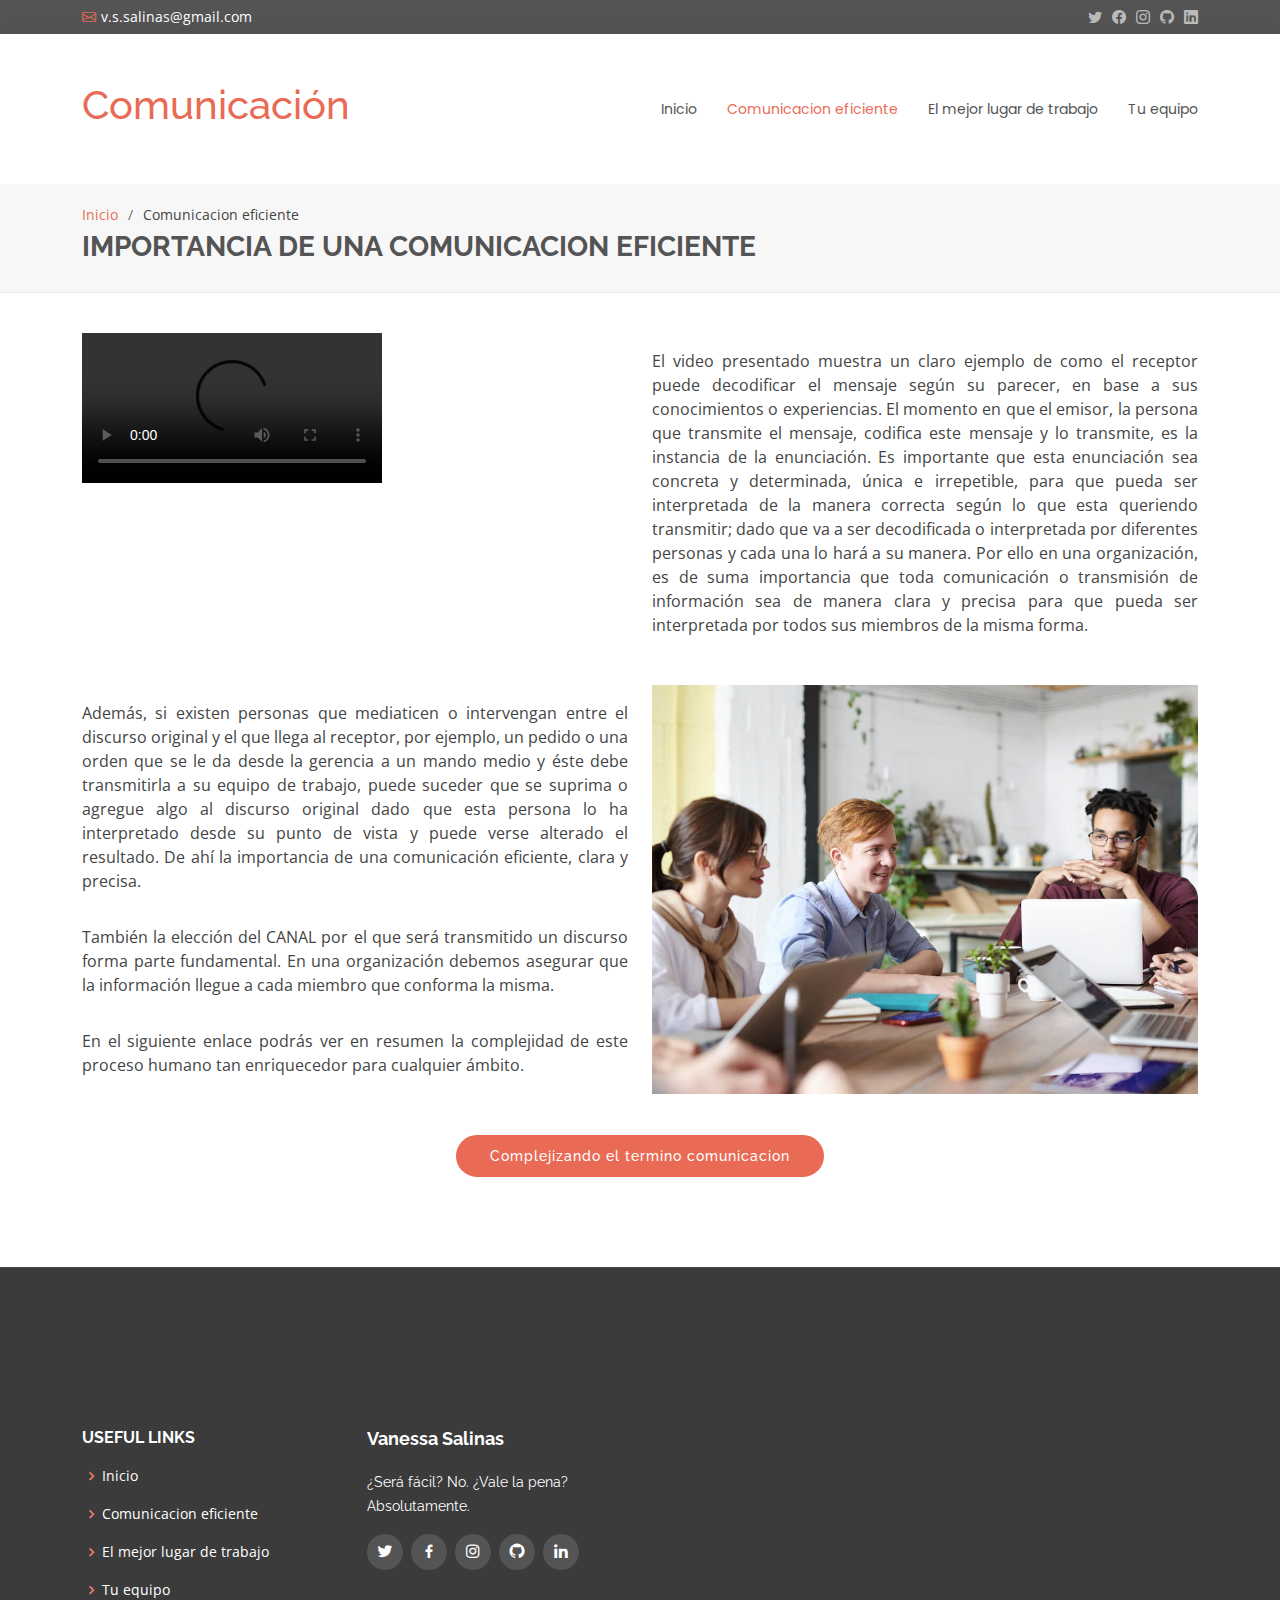
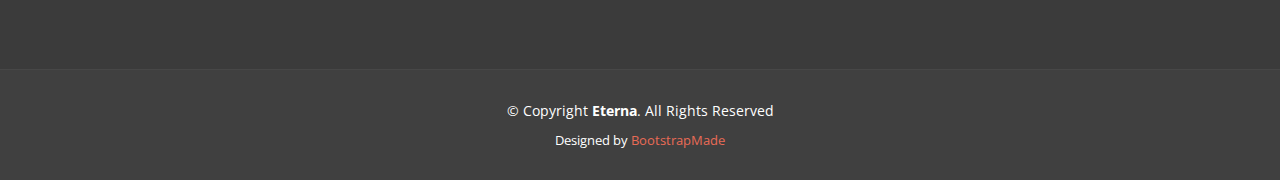
==== about.html @ 5f300caf "Añadimos archivos" ====
<!DOCTYPE html>
<html lang="en">

<head>
  <meta charset="utf-8">
  <meta content="width=device-width, initial-scale=1.0" name="viewport">

  <title>Comunicacion Eficiente - Lengua y Comunicacion</title>
  <meta content="" name="description">
  <meta content="" name="keywords">

  <!-- Favicons -->
  <link href="assets/img/favicon.png" rel="icon">
  <link href="assets/img/apple-touch-icon.png" rel="apple-touch-icon">

  <!-- Google Fonts -->
  <link href="https://fonts.googleapis.com/css?family=Open+Sans:300,300i,400,400i,600,600i,700,700i|Raleway:300,300i,400,400i,500,500i,600,600i,700,700i|Poppins:300,300i,400,400i,500,500i,600,600i,700,700i" rel="stylesheet">

  <!-- Vendor CSS Files -->
  <link href="assets/vendor/animate.css/animate.min.css" rel="stylesheet">
  <link href="assets/vendor/bootstrap/css/bootstrap.min.css" rel="stylesheet">
  <link href="assets/vendor/bootstrap-icons/bootstrap-icons.css" rel="stylesheet">
  <link href="assets/vendor/boxicons/css/boxicons.min.css" rel="stylesheet">
  <link href="assets/vendor/glightbox/css/glightbox.min.css" rel="stylesheet">
  <link href="assets/vendor/swiper/swiper-bundle.min.css" rel="stylesheet">

  <!-- Template Main CSS File -->
  <link href="assets/css/style.css" rel="stylesheet">

  <!-- =======================================================
  * Template Name: Eterna - v4.9.1
  * Template URL: https://bootstrapmade.com/eterna-free-multipurpose-bootstrap-template/
  * Author: BootstrapMade.com
  * License: https://bootstrapmade.com/license/
  ======================================================== -->
</head>

<body>

  <!-- ======= Top Bar ======= -->
  <section id="topbar" class="d-flex align-items-center">
    <div class="container d-flex justify-content-center justify-content-md-between">
      <div class="contact-info d-flex align-items-center">
        <i class="bi bi-envelope d-flex align-items-center"><a href="mailto:v.s.salinas@gmail.com">v.s.salinas@gmail.com</a></i>
      </div>
      <div class="social-links d-none d-md-flex align-items-center">
        <a href="https://twitter.com/Vane_salinas32" target="_blank" class="twitter"><i class="bi bi-twitter"></i></a>
        <a href="https://www.facebook.com/vane.salinas.31/" target="_blank" class="facebook"><i class="bi bi-facebook"></i></a>
        <a href="https://www.instagram.com/vane.salinas.31/" target="_blank" class="instagram"><i class="bi bi-instagram"></i></a>
        <a href="https://github.com/vanesalinas" target="_blank" class="github"><i class="bi bi-github"></i></a>
        <a href="https://www.linkedin.com/in/vanesalinas/" target="_blank" class="linkedin"><i class="bi bi-linkedin"></i></a>
      </div>
    </div>
  </section>

  <!-- ======= Header ======= -->
  <header id="header" class="d-flex align-items-center">
    <div class="container d-flex justify-content-between align-items-center">

      <div class="logo">
        <h1><a href="index.html">Comunicación</a></h1>
      </div>

      <nav id="navbar" class="navbar">
        <ul>
          <li><a href="index.html">Inicio</a></li>
          <li><a class="active" href="about.html">Comunicacion eficiente</a></li>
          <li><a href="services.html">El mejor lugar de trabajo</a></li>
          <li><a href="portfolio.html">Tu equipo</a></li>
        </ul>
        <i class="bi bi-list mobile-nav-toggle"></i>
      </nav><!-- .navbar -->

    </div>
  </header><!-- End Header -->

  <main id="main">

    <!-- ======= Breadcrumbs ======= -->
    <section id="breadcrumbs" class="breadcrumbs">
      <div class="container">

        <ol>
          <li><a href="index.html">Inicio</a></li>
          <li>Comunicacion eficiente</li>
        </ol>
        <h2>IMPORTANCIA DE UNA COMUNICACION EFICIENTE</h2>

      </div>
    </section><!-- End Breadcrumbs -->

    <!-- ======= About Section ======= -->
    <section id="about" class="about">
      <div class="container">

        <div class="row">
          <div class="col-lg-6">
            <video src="assets/img/output.mp4" type="video/mp4" class="img-fluid" alt="" controls></video>
          </div>
          <div class="col-lg-6 pt-4 pt-lg-0 content">
            <div style=text-align:justify>
            <p>
              <dd>El video presentado muestra un claro ejemplo de como el receptor puede decodificar el mensaje según su parecer, en base a sus conocimientos o experiencias. El momento en que el emisor, la persona que transmite el mensaje, codifica este mensaje y lo transmite, es la instancia de la enunciación. Es importante que esta enunciación sea concreta y determinada, única e irrepetible, para que pueda ser interpretada de la manera correcta según lo que esta queriendo transmitir; dado que va a ser decodificada o interpretada por diferentes personas y cada una lo hará a su manera. Por ello en una organización, es de suma importancia que toda comunicación o transmisión de información sea de manera clara y precisa para que pueda ser interpretada por todos sus miembros de la misma forma.</dd><br> 
            </p>
            </div>    
          </div>
          <div class="col-lg-6">
            <div style=text-align:justify>            
            <p>
              <dd>Además, si existen personas que mediaticen o intervengan entre el discurso original y el que llega al receptor, por ejemplo, un pedido o una orden que se le da desde la gerencia a un mando medio y éste debe transmitirla a su equipo de trabajo, puede suceder que se suprima o agregue algo al discurso original dado que esta persona lo ha interpretado desde su punto de vista y puede verse alterado el resultado. De ahí la importancia de una comunicación eficiente, clara y precisa.</dd><br>
              <dd>También la elección del CANAL por el que será transmitido un discurso forma parte fundamental. En una organización debemos asegurar que la información llegue a cada miembro que conforma la misma.</dd><br>
              <dd>En el siguiente enlace podrás ver en resumen la complejidad de este proceso humano tan enriquecedor para cualquier ámbito.</dd><br>
            </p>
            </div>
          </div>
          <div class="col-lg-6 pt-4 pt-lg-0 content">
            <img src="assets/img/about.jpg" class="img-fluid" alt="">            
          </div>
          <div style=text-align:center>
            <a href="assets/img/esquema.png" data-gallery="portfolioGallery" class="btn-get-started animate__animated animate__fadeInUp portfolio-lightbox">Complejizando el termino comunicacion</a>
          </div>
        </div>
      </div>
    </section><!-- End About Section -->


  </main><!-- End #main -->

  <!-- ======= Footer ======= -->
  <footer id="footer">
    <div class="footer-top">
      <div class="container">
        <div class="row">

          <div class="col-lg-3 col-md-6 footer-links">
            <h4>Useful Links</h4>
            <ul>
              <li><i class="bx bx-chevron-right"></i> <a href="index.html">Inicio</a></li>
              <li><i class="bx bx-chevron-right"></i> <a href="about.html.">Comunicacion eficiente</a></li>
              <li><i class="bx bx-chevron-right"></i> <a href="services.html">El mejor lugar de trabajo</a></li>
              <li><i class="bx bx-chevron-right"></i> <a href="portfolio.html">Tu equipo</a></li>
            </ul>
          </div>
          
          <div class="col-lg-3 col-md-6 footer-info">   
      		<h3>Vanessa Salinas</h3>
      		<p>¿Será fácil? No. ¿Vale la pena? Absolutamente.</p>
      		<div class="social-links">
        		<a href="https://twitter.com/Vane_salinas32" target="_blank" class="twitter"><i class="bx bxl-twitter"></i></a>
        		<a href="https://www.facebook.com/vane.salinas.31/" target="_blank" class="facebook"><i class="bx bxl-facebook"></i></a>
        		<a href="https://www.instagram.com/vane.salinas.31/" target="_blank" class="instagram"><i class="bx bxl-instagram"></i></a>
        		<a href="https://github.com/vanesalinas" target="_blank" class="github"><i class="bx bxl-github"></i></a>
        		<a href="https://www.linkedin.com/in/vanesalinas/" target="_blank" class="linkedin"><i class="bx bxl-linkedin"></i></a>
      		</div>
	  </div>
        </div>
      </div>
    </div>


    <div class="container">
      <div class="copyright">
        &copy; Copyright <strong><span>Eterna</span></strong>. All Rights Reserved
      </div>
      <div class="credits">
        <!-- All the links in the footer should remain intact. -->
        <!-- You can delete the links only if you purchased the pro version. -->
        <!-- Licensing information: https://bootstrapmade.com/license/ -->
        <!-- Purchase the pro version with working PHP/AJAX contact form: https://bootstrapmade.com/eterna-free-multipurpose-bootstrap-template/ -->
        Designed by <a href="https://bootstrapmade.com/">BootstrapMade</a>
      </div>
    </div>
  </footer><!-- End Footer -->

  <a href="#" class="back-to-top d-flex align-items-center justify-content-center"><i class="bi bi-arrow-up-short"></i></a>

  <!-- Vendor JS Files -->
  <script src="assets/vendor/purecounter/purecounter_vanilla.js"></script>
  <script src="assets/vendor/bootstrap/js/bootstrap.bundle.min.js"></script>
  <script src="assets/vendor/glightbox/js/glightbox.min.js"></script>
  <script src="assets/vendor/isotope-layout/isotope.pkgd.min.js"></script>
  <script src="assets/vendor/swiper/swiper-bundle.min.js"></script>
  <script src="assets/vendor/waypoints/noframework.waypoints.js"></script>
  <script src="assets/vendor/php-email-form/validate.js"></script>

  <!-- Template Main JS File -->
  <script src="assets/js/main.js"></script>

</body>

</html>
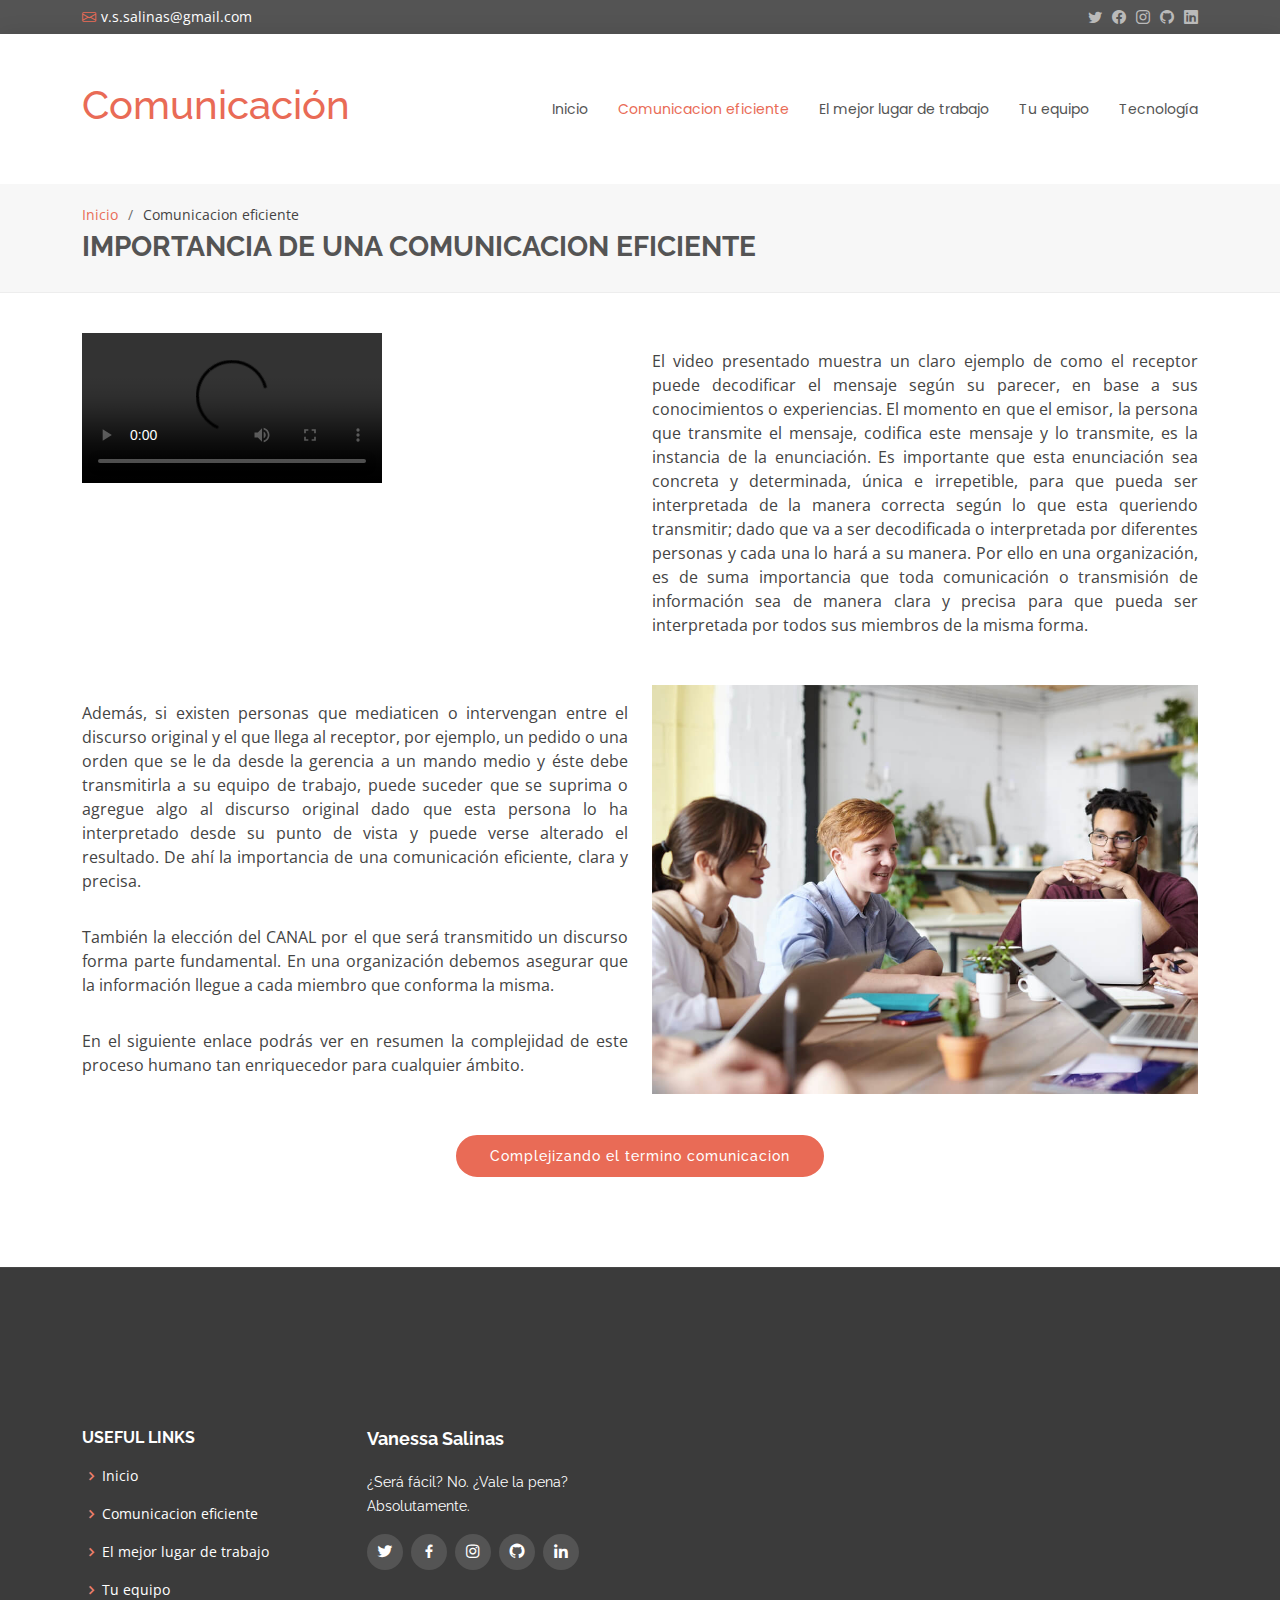
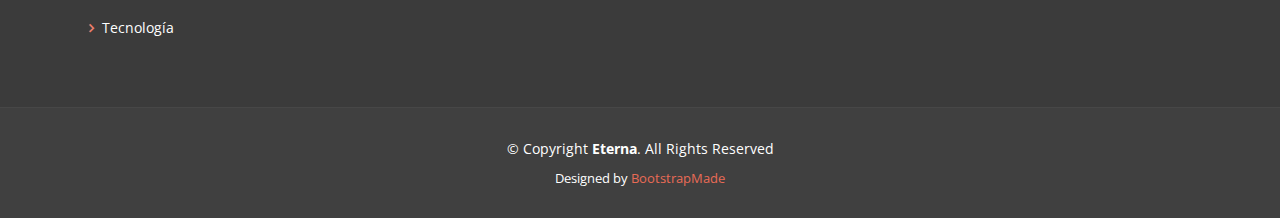
==== commit a1f33193: "Update about.html" ====
--- a/about.html
+++ b/about.html
@@ -67,6 +67,7 @@
           <li><a class="active" href="about.html">Comunicacion eficiente</a></li>
           <li><a href="services.html">El mejor lugar de trabajo</a></li>
           <li><a href="portfolio.html">Tu equipo</a></li>
+          <li><a href="tecnologia.html">Tecnología</a></li>
         </ul>
         <i class="bi bi-list mobile-nav-toggle"></i>
       </nav><!-- .navbar -->
@@ -139,6 +140,7 @@
               <li><i class="bx bx-chevron-right"></i> <a href="about.html.">Comunicacion eficiente</a></li>
               <li><i class="bx bx-chevron-right"></i> <a href="services.html">El mejor lugar de trabajo</a></li>
               <li><i class="bx bx-chevron-right"></i> <a href="portfolio.html">Tu equipo</a></li>
+	      <li><i class="bx bx-chevron-right"></i> <a href="tecnologia.html">Tecnología</a></li>
             </ul>
           </div>
           
@@ -188,4 +190,4 @@
 
 </body>
 
-</html>+</html>
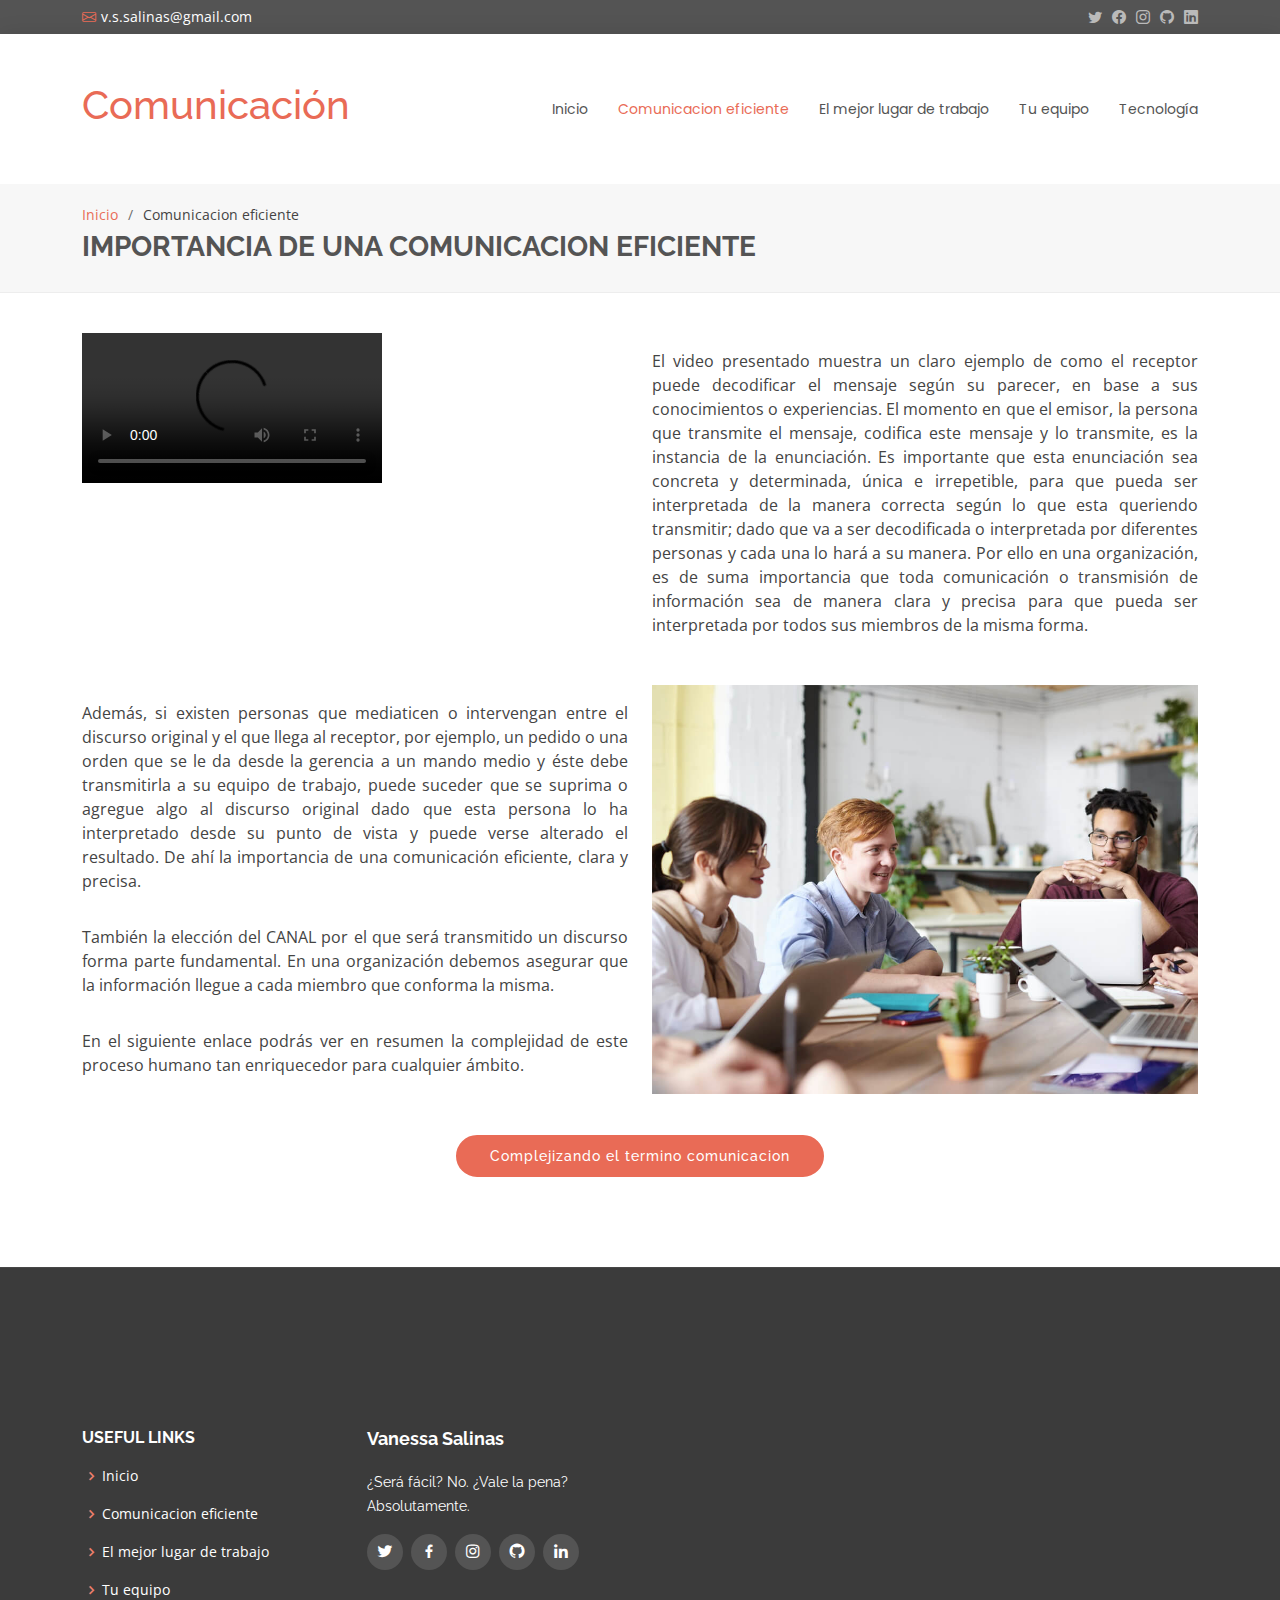
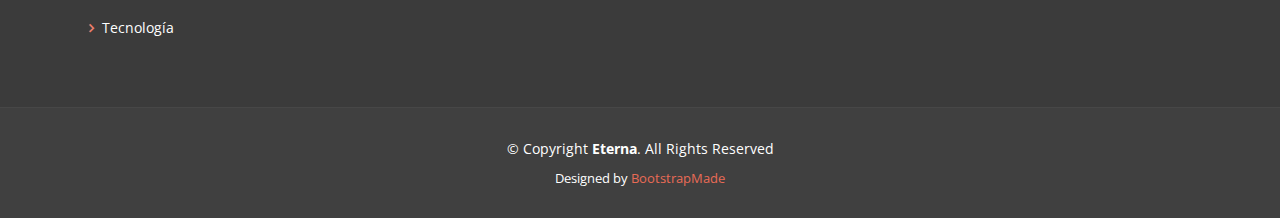
==== commit 194fa0a7: "Update about.html" ====
--- a/about.html
+++ b/about.html
@@ -137,7 +137,7 @@
             <h4>Useful Links</h4>
             <ul>
               <li><i class="bx bx-chevron-right"></i> <a href="index.html">Inicio</a></li>
-              <li><i class="bx bx-chevron-right"></i> <a href="about.html.">Comunicacion eficiente</a></li>
+              <li><i class="bx bx-chevron-right"></i> <a href="about.html">Comunicacion eficiente</a></li>
               <li><i class="bx bx-chevron-right"></i> <a href="services.html">El mejor lugar de trabajo</a></li>
               <li><i class="bx bx-chevron-right"></i> <a href="portfolio.html">Tu equipo</a></li>
 	      <li><i class="bx bx-chevron-right"></i> <a href="tecnologia.html">Tecnología</a></li>
